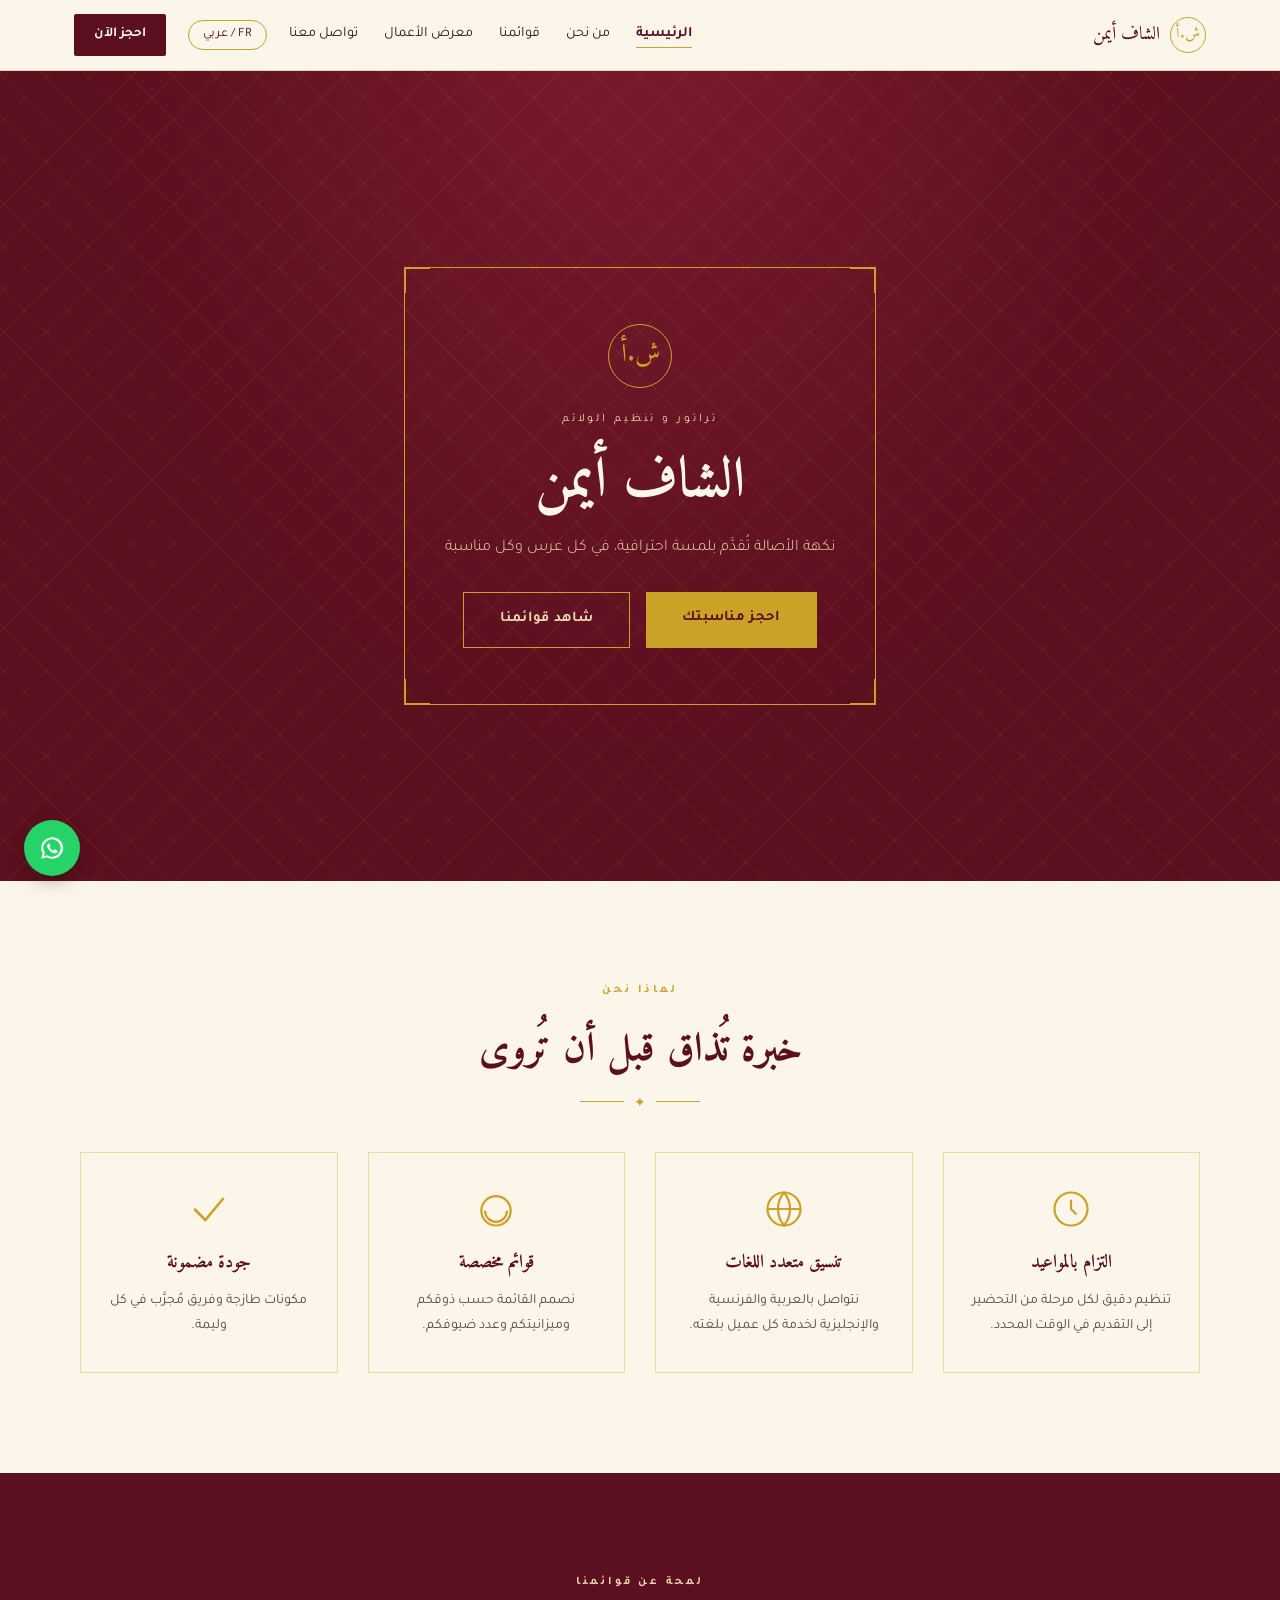
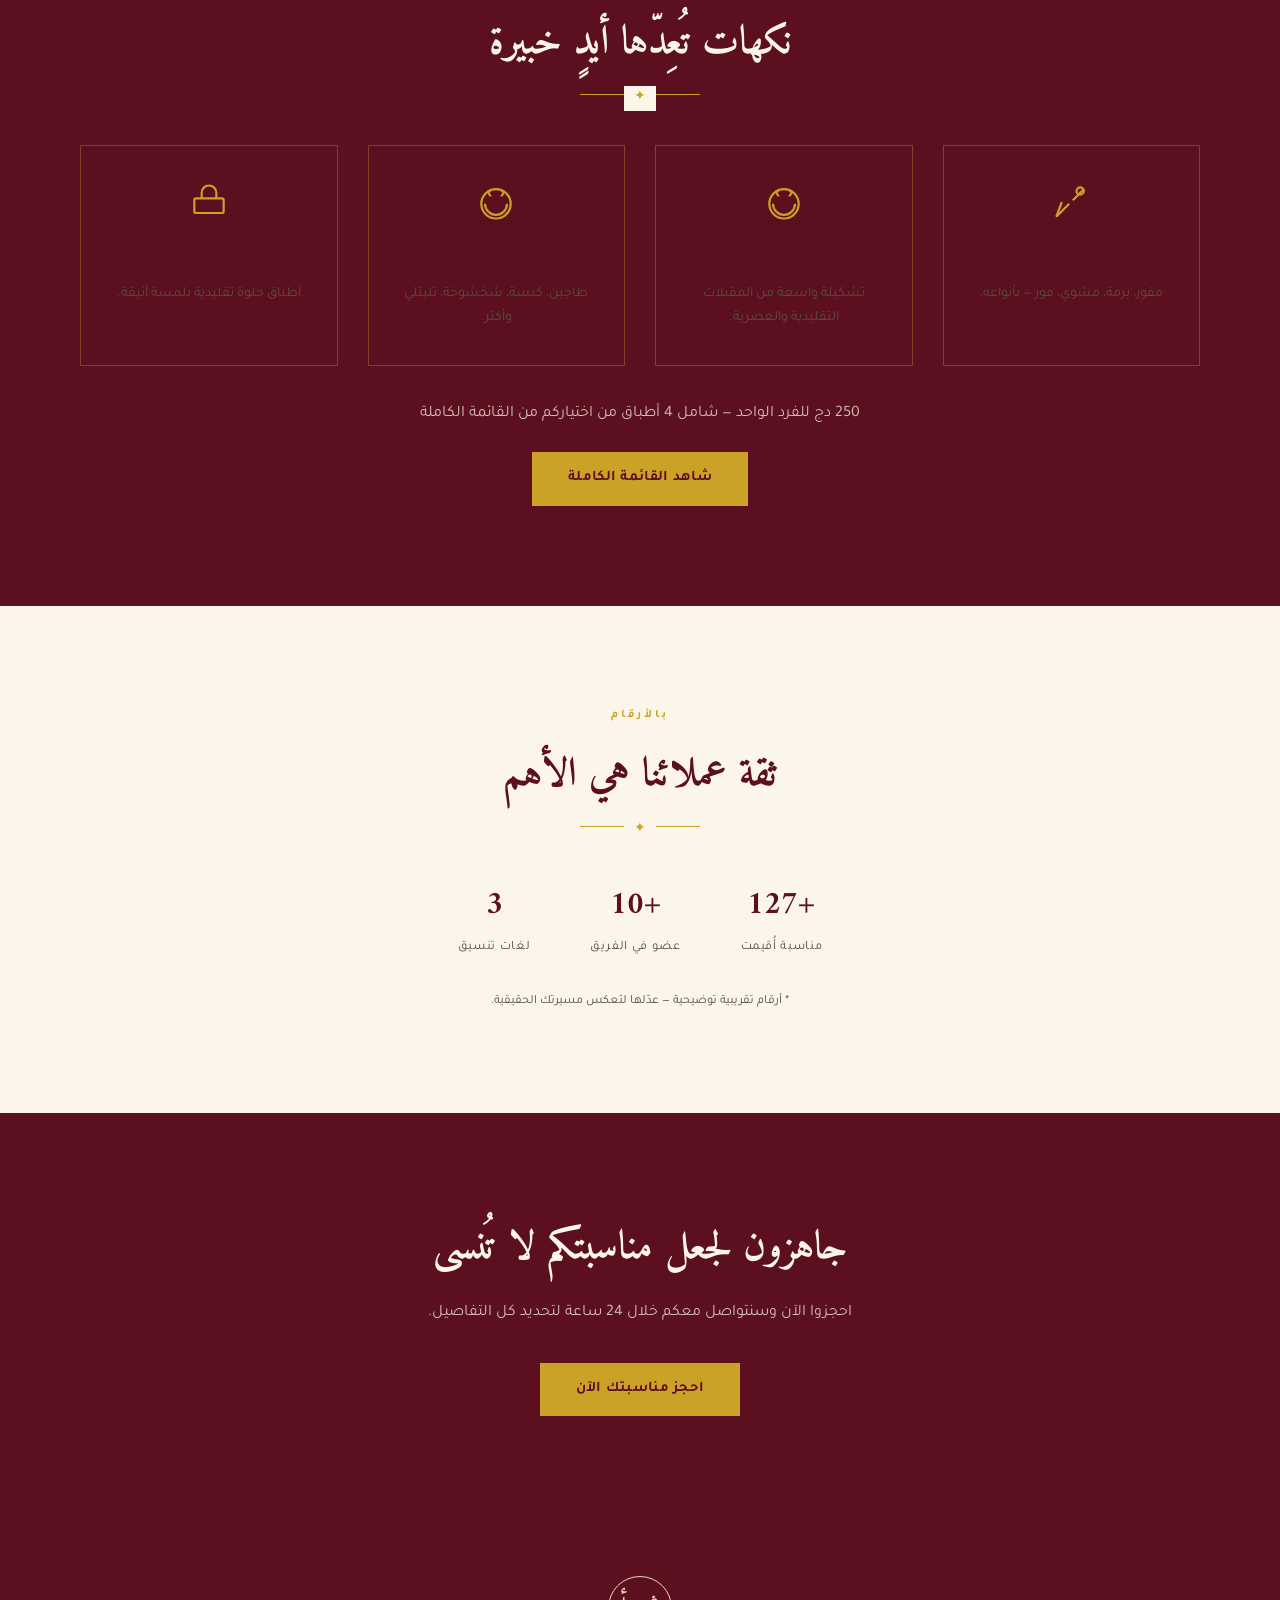
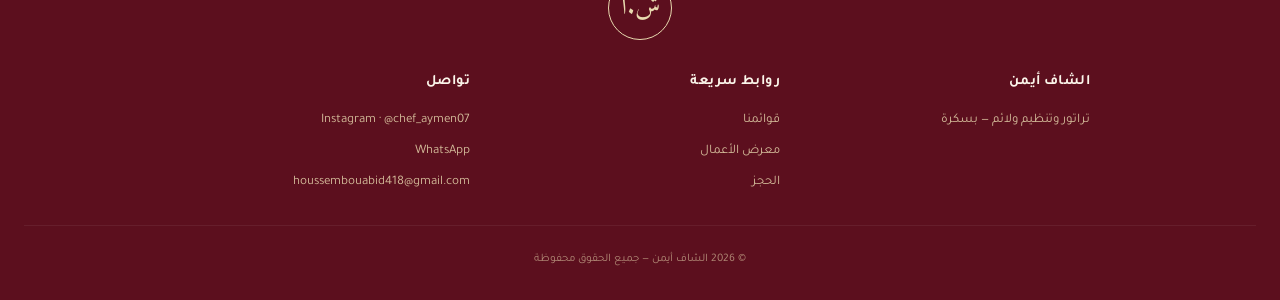
==== index.html @ d8530f5c "Add files via upload" ====
<!DOCTYPE html>
<html lang="ar" dir="rtl">
<head>
<meta charset="UTF-8">
<meta name="viewport" content="width=device-width, initial-scale=1.0">
<title>الشاف أيمن | Chef Aymen — تراتور وتنظيم الولائم في بسكرة</title>
<meta name="description" content="خدمات تراتور وتنظيم ولائم وأعراس احترافية في بسكرة، بقوائم طعام أصيلة وتنسيق متعدد اللغات.">
<link rel="canonical" href="https://your-domain-here.com/index.html">
<meta property="og:type" content="website">
<meta property="og:title" content="الشاف أيمن | Chef Aymen — تراتور وتنظيم الولائم في بسكرة">
<meta property="og:description" content="خدمات تراتور وتنظيم ولائم وأعراس احترافية في بسكرة، بقوائم طعام أصيلة وتنسيق متعدد اللغات.">
<meta property="og:url" content="https://your-domain-here.com/index.html">
<meta property="og:locale" content="ar_DZ">
<meta property="og:locale:alternate" content="fr_FR">
<meta name="twitter:card" content="summary">
<meta name="robots" content="index, follow">
<link rel="icon" href="favicon.svg" type="image/svg+xml">
<link rel="preconnect" href="https://fonts.googleapis.com">
<link href="https://fonts.googleapis.com/css2?family=Amiri:wght@400;700&family=Cormorant+Garamond:ital,wght@0,400;0,600;1,500&family=Tajawal:wght@300;400;500;700;900&display=swap" rel="stylesheet">
<link rel="stylesheet" href="style.css">
<script type="application/ld+json">
{
  "@context": "https://schema.org",
  "@type": "FoodEstablishment",
  "name": "الشاف أيمن - Chef Aymen",
  "image": "https://your-domain-here.com/og-image.jpg",
  "url": "https://your-domain-here.com",
  "telephone": "+213792289766",
  "servesCuisine": "الطبخ الجزائري التقليدي",
  "priceRange": "دج",
  "address": {
    "@type": "PostalAddress",
    "addressRegion": "بسكرة",
    "addressCountry": "DZ"
  },
  "sameAs": ["https://instagram.com/chef_aymen07"]
  
}
</script>
</head>
<body>

<header>
  <div class="nav-wrap">
    <a href="index.html" class="brand-mini">
      <span class="seal-mini">ش.أ</span>
      <span data-ar>الشاف أيمن</span>
      <span data-fr>Chef Aymen</span>
    </a>
    <div class="nav-cta">
      <nav class="main-nav">
        <ul>
        <li><a href="index.html" class="active"><span data-ar>الرئيسية</span><span data-fr>Accueil</span></a></li>
        <li><a href="about.html"><span data-ar>من نحن</span><span data-fr>À propos</span></a></li>
        <li><a href="menus.html"><span data-ar>قوائمنا</span><span data-fr>Nos Menus</span></a></li>
        <li><a href="gallery.html"><span data-ar>معرض الأعمال</span><span data-fr>Galerie</span></a></li>
        <li><a href="contact.html"><span data-ar>تواصل معنا</span><span data-fr>Contact</span></a></li>
        </ul>
      </nav>
      <button class="lang-toggle" id="langToggle">FR / عربي</button>
      <a href="booking.html" class="nav-book-btn">
        <span data-ar>احجز الآن</span><span data-fr>Réserver</span>
      </a>
      <button class="burger" id="burger" aria-label="Menu">
        <span></span><span></span><span></span>
      </button>
    </div>
  </div>
</header>

<div class="mobile-overlay" id="mobileOverlay"></div>
<div class="mobile-menu" id="mobileMenu">
  <button class="mobile-close" id="mobileClose">✕</button>
  <ul>
    <li><a href="index.html" class="active"><span data-ar>الرئيسية</span><span data-fr>Accueil</span></a></li>
        <li><a href="about.html"><span data-ar>من نحن</span><span data-fr>À propos</span></a></li>
        <li><a href="menus.html"><span data-ar>قوائمنا</span><span data-fr>Nos Menus</span></a></li>
        <li><a href="gallery.html"><span data-ar>معرض الأعمال</span><span data-fr>Galerie</span></a></li>
        <li><a href="contact.html"><span data-ar>تواصل معنا</span><span data-fr>Contact</span></a></li>
    <li><a href="booking.html" class="nav-book-btn" style="display:inline-block; margin-top:10px;"><span data-ar>احجز الآن</span><span data-fr>Réserver</span></a></li>
  </ul>
</div>


<section class="hero">
  <div class="hero-frame">
    <span class="corner tl"></span><span class="corner tr"></span>
    <span class="corner bl"></span><span class="corner br"></span>
    <div class="seal">ش.أ</div>
    <div class="eyebrow"><span data-ar>تراتور و تنظيم الولائم</span><span data-fr>Traiteur & Organisation d'Événements</span></div>
    <h1><span data-ar>الشاف أيمن</span><span data-fr>Chef Aymen</span></h1>
    <p class="tagline"><span data-ar>نكهة الأصالة تُقدَّم بلمسة احترافية، في كل عرس وكل مناسبة</span><span data-fr>Le goût de l'authenticité, servi avec une touche professionnelle</span></p>
    <div class="hero-ctas">
      <a href="booking.html" class="btn"><span data-ar>احجز مناسبتك</span><span data-fr>Réserver votre événement</span></a>
      <a href="menus.html" class="btn btn-outline"><span data-ar>شاهد قوائمنا</span><span data-fr>Voir nos menus</span></a>
    </div>
  </div>
</section>

<section>
  <div class="wrap">
    <div class="kicker"><span data-ar>لماذا نحن</span><span data-fr>Pourquoi nous</span></div>
    <h2 class="section-title reveal"><span data-ar>خبرة تُذاق قبل أن تُروى</span><span data-fr>Une expérience qui se goûte avant de se raconter</span></h2>
    <div class="divider"></div>
    <div class="feature-grid">
      <div class="feature-card reveal">
      <div class="feature-icon"><svg viewBox="0 0 24 24" fill="none" stroke="currentColor" stroke-width="1.2"><circle cx="12" cy="12" r="9"/><path d="M12 7v5l3 3"/></svg></div>
      <h3><span data-ar>التزام بالمواعيد</span><span data-fr>Ponctualité</span></h3>
      <p><span data-ar>تنظيم دقيق لكل مرحلة من التحضير إلى التقديم في الوقت المحدد.</span><span data-fr>Une organisation précise, de la préparation au service, à l'heure exacte.</span></p>
    </div>
      <div class="feature-card reveal">
      <div class="feature-icon"><svg viewBox="0 0 24 24" fill="none" stroke="currentColor" stroke-width="1.2"><circle cx="12" cy="12" r="9"/><path d="M3 12h18M12 3a14 14 0 0 1 0 18 14 14 0 0 1 0-18z"/></svg></div>
      <h3><span data-ar>تنسيق متعدد اللغات</span><span data-fr>Coordination multilingue</span></h3>
      <p><span data-ar>نتواصل بالعربية والفرنسية والإنجليزية لخدمة كل عميل بلغته.</span><span data-fr>Nous communiquons en arabe, français et anglais pour chaque client.</span></p>
    </div>
      <div class="feature-card reveal">
      <div class="feature-icon"><svg viewBox="0 0 24 24" fill="none" stroke="currentColor" stroke-width="1.2"><circle cx="12" cy="13" r="8"/><path d="M6 13a6 6 0 0 0 12 0"/></svg></div>
      <h3><span data-ar>قوائم مخصصة</span><span data-fr>Menus personnalisés</span></h3>
      <p><span data-ar>نصمم القائمة حسب ذوقكم وميزانيتكم وعدد ضيوفكم.</span><span data-fr>Nous adaptons le menu à votre goût, budget et nombre d'invités.</span></p>
    </div>
      <div class="feature-card reveal">
      <div class="feature-icon"><svg viewBox="0 0 24 24" fill="none" stroke="currentColor" stroke-width="1.4"><path d="M4 12l6 6L20 6"/></svg></div>
      <h3><span data-ar>جودة مضمونة</span><span data-fr>Qualité garantie</span></h3>
      <p><span data-ar>مكونات طازجة وفريق مُجرَّب في كل وليمة.</span><span data-fr>Ingrédients frais et équipe expérimentée à chaque événement.</span></p>
    </div>
    </div>
  </div>
</section>

<section class="section-alt">
  <div class="wrap">
    <div class="kicker"><span data-ar>لمحة عن قوائمنا</span><span data-fr>Aperçu de nos menus</span></div>
    <h2 class="section-title reveal"><span data-ar>نكهات تُعِدّها أيدٍ خبيرة</span><span data-fr>Des saveurs préparées par des mains expertes</span></h2>
    <div class="divider"></div>
    <div class="feature-grid">
      <div class="feature-card reveal">
      <div class="feature-icon"><svg viewBox="0 0 24 24" fill="none" stroke="currentColor" stroke-width="1.2"><path d="M4 20l7-7"/><path d="M13 11l6-6"/><circle cx="17" cy="6" r="2"/><path d="M4 20l3-8"/></svg></div>
      <h3><span data-ar>اللحم والدجاج</span><span data-fr>Viande & Poulet</span></h3>
      <p><span data-ar>مفور، برمة، مشوي، فور — بأنواعه.</span><span data-fr>Grillé, mijoté, rôti — dans plusieurs styles.</span></p>
    </div>
      <div class="feature-card reveal">
      <div class="feature-icon"><svg viewBox="0 0 24 24" fill="none" stroke="currentColor" stroke-width="1.2"><circle cx="12" cy="13" r="8"/><path d="M6 13a6 6 0 0 0 12 0"/><path d="M9 5c0 1-1 1-1 2s1 1 1 2M15 5c0 1 1 1 1 2s-1 1-1 2"/></svg></div>
      <h3><span data-ar>المقبلات والسلطات والحساء</span><span data-fr>Entrées, salades & soupes</span></h3>
      <p><span data-ar>تشكيلة واسعة من المقبلات التقليدية والعصرية.</span><span data-fr>Un large choix d'entrées traditionnelles et modernes.</span></p>
    </div>
      <div class="feature-card reveal">
      <div class="feature-icon"><svg viewBox="0 0 24 24" fill="none" stroke="currentColor" stroke-width="1.2"><circle cx="12" cy="13" r="8"/><path d="M6 13a6 6 0 0 0 12 0"/><path d="M9 5c0 1-1 1-1 2s1 1 1 2M15 5c0 1 1 1 1 2s-1 1-1 2"/></svg></div>
      <h3><span data-ar>الطبق الرئيسي</span><span data-fr>Plat Principal</span></h3>
      <p><span data-ar>طاجين، كبسة، شخشوخة، تليتلي وأكثر.</span><span data-fr>Tajine, kabsa, chakhchoukha, tliteli et plus.</span></p>
    </div>
      <div class="feature-card reveal">
      <div class="feature-icon"><svg viewBox="0 0 24 24" fill="none" stroke="currentColor" stroke-width="1.2"><rect x="4" y="10" width="16" height="8" rx="1"/><path d="M8 10V7a4 4 0 0 1 8 0v3"/></svg></div>
      <h3><span data-ar>التحلية</span><span data-fr>Dessert</span></h3>
      <p><span data-ar>أطباق حلوة تقليدية بلمسة أنيقة.</span><span data-fr>Desserts traditionnels présentés avec élégance.</span></p>
    </div>
    </div>
    <p class="section-sub reveal" style="margin-top:34px;">
      <span data-ar>250 دج للفرد الواحد — شامل 4 أطباق من اختياركم من القائمة الكاملة</span>
      <span data-fr>250 DA par personne — 4 plats au choix parmi le menu complet</span>
    </p>
    <div style="text-align:center; margin-top:24px;">
      <a href="menus.html" class="btn"><span data-ar>شاهد القائمة الكاملة</span><span data-fr>Voir le menu complet</span></a>
    </div>
  </div>
</section>

<section>
  <div class="wrap">
    <div class="kicker"><span data-ar>بالأرقام</span><span data-fr>En chiffres</span></div>
    <h2 class="section-title reveal"><span data-ar>ثقة عملائنا هي الأهم</span><span data-fr>La confiance de nos clients avant tout</span></h2>
    <div class="divider"></div>
    <div class="stats">
      <div class="stat reveal"><b>+150</b><span data-ar>مناسبة أُقيمت</span><span data-fr>Événements réalisés</span></div>
      <div class="stat reveal"><b>+12</b><span data-ar>عضو في الفريق</span><span data-fr>Membres d'équipe</span></div>
      <div class="stat reveal"><b>3</b><span data-ar>لغات تنسيق</span><span data-fr>Langues de coordination</span></div>
    </div>
    <p class="form-note" style="margin-top:30px;"><span data-ar>* أرقام تقريبية توضيحية — عدّلها لتعكس مسيرتك الحقيقية.</span><span data-fr>* Chiffres indicatifs — à ajuster selon votre parcours réel.</span></p>
  </div>
</section>

<section class="section-alt" style="text-align:center;">
  <div class="wrap-narrow">
    <h2 class="section-title reveal"><span data-ar>جاهزون لجعل مناسبتكم لا تُنسى</span><span data-fr>Prêts à rendre votre événement inoubliable</span></h2>
    <p class="section-sub"><span data-ar>احجزوا الآن وسنتواصل معكم خلال 24 ساعة لتحديد كل التفاصيل.</span><span data-fr>Réservez maintenant, nous vous contactons sous 24h pour finaliser les détails.</span></p>
    <a href="booking.html" class="btn" style="margin-top:26px;"><span data-ar>احجز مناسبتك الآن</span><span data-fr>Réservez maintenant</span></a>
  </div>
</section>


<footer>
  <div class="seal" style="border-color:var(--gold-soft); color:var(--gold-soft);">ش.أ</div>
  <div class="footer-grid">
    <div>
      <h4><span data-ar>الشاف أيمن</span><span data-fr>Chef Aymen</span></h4>
      <ul>
        <li><span data-ar>تراتور وتنظيم ولائم — بسكرة</span><span data-fr>Traiteur & organisation d'événements — Biskra</span></li>
      </ul>
    </div>
    <div>
      <h4><span data-ar>روابط سريعة</span><span data-fr>Liens rapides</span></h4>
      <ul>
        <li><a href="menus.html"><span data-ar>قوائمنا</span><span data-fr>Nos menus</span></a></li>
        <li><a href="gallery.html"><span data-ar>معرض الأعمال</span><span data-fr>Galerie</span></a></li>
        <li><a href="booking.html"><span data-ar>الحجز</span><span data-fr>Réservation</span></a></li>
      </ul>
    </div>
    <div>
      <h4><span data-ar>تواصل</span><span data-fr>Contact</span></h4>
      <ul>
        <li><a href="https://instagram.com/chef_aymen07" target="_blank">Instagram · @chef_aymen07</a></li>
        <li><a href="https://wa.me/213792289766" target="_blank">WhatsApp</a></li>
        <li><a href="mailto:houssembouabid418@gmail.com">houssembouabid418@gmail.com</a></li>
      </ul>
    </div>
  </div>
  <div class="footer-fine">
    <span data-ar>© 2026 الشاف أيمن — جميع الحقوق محفوظة</span>
    <span data-fr>© 2026 Chef Aymen — Tous droits réservés</span>
  </div>
</footer>

<a class="float-wa" href="https://wa.me/213792289766" target="_blank" aria-label="WhatsApp">
  <svg width="26" height="26" viewBox="0 0 24 24" fill="#fff"><path d="M12 2a10 10 0 0 0-8.6 15L2 22l5.2-1.4A10 10 0 1 0 12 2zm0 18a8 8 0 0 1-4.1-1.1l-.3-.2-3 .8.8-2.9-.2-.3A8 8 0 1 1 12 20zm4.4-5.9c-.2-.1-1.4-.7-1.6-.8s-.4-.1-.5.1-.6.8-.7.9-.3.2-.5.1a6.6 6.6 0 0 1-1.9-1.2 7 7 0 0 1-1.3-1.6c-.1-.2 0-.4.1-.5l.4-.4.2-.4c0-.1 0-.3 0-.4s-.5-1.2-.7-1.6-.4-.4-.5-.4h-.5a.9.9 0 0 0-.6.3 2.7 2.7 0 0 0-.9 2 4.7 4.7 0 0 0 1 2.5 10.7 10.7 0 0 0 4.1 3.6c.6.2 1 .4 1.4.5a3.3 3.3 0 0 0 1.5.1 2.5 2.5 0 0 0 1.6-1.1 1.9 1.9 0 0 0 .1-1.1c-.1-.1-.2-.2-.4-.3z"/></svg>
</a>

<script src="script.js"></script>
</body>
</html>
---- style.css ----
/* =========================================================
   Chef Aymen — Design System
   ========================================================= */
:root{
  --maroon-deep:#5C0F1E;
  --maroon-mid:#7A1B2E;
  --maroon-light:#9C2B42;
  --gold:#C9A227;
  --gold-soft:#E8D9AF;
  --gold-pale:#F4EBD3;
  --ivory:#FBF5EA;
  --ink:#2B2118;
  --ink-soft:#5a4d40;
  --line: rgba(201,162,39,0.35);
  --success:#2E7D4F;
}
*{box-sizing:border-box; margin:0; padding:0;}
html{scroll-behavior:smooth;}
body{
  background:var(--ivory);
  color:var(--ink);
  font-family:'Tajawal', sans-serif;
  line-height:1.75;
  overflow-x:hidden;
}
[data-fr]{display:none;}
html.lang-fr [data-ar]{display:none;}
html.lang-fr [data-fr]{display:inline;}
html.lang-fr [data-fr].block{display:block;}
h1,h2,h3,.display{ font-family:'Amiri', serif; font-weight:700; }
html.lang-fr h1, html.lang-fr h2, html.lang-fr h3, html.lang-fr .display{
  font-family:'Cormorant Garamond', serif; font-style:italic; font-weight:600;
}
a{color:inherit; text-decoration:none;}
ul{list-style:none;}
img{max-width:100%; display:block;}
button{font-family:inherit;}

/* ---------- Reveal animation ---------- */
.reveal{opacity:0; transform:translateY(24px); transition:opacity .7s cubic-bezier(.16,.8,.3,1), transform .7s cubic-bezier(.16,.8,.3,1);}
.reveal.active{opacity:1; transform:translateY(0);}
.feature-grid .feature-card:nth-child(1){transition-delay:.05s;}
.feature-grid .feature-card:nth-child(2){transition-delay:.15s;}
.feature-grid .feature-card:nth-child(3){transition-delay:.25s;}
.feature-grid .feature-card:nth-child(4){transition-delay:.35s;}
.menu-grid .menu-card:nth-child(1){transition-delay:.05s;}
.menu-grid .menu-card:nth-child(2){transition-delay:.15s;}
.menu-grid .menu-card:nth-child(3){transition-delay:.25s;}
.menu-grid .menu-card:nth-child(4){transition-delay:.35s;}
.stats .stat:nth-child(1){transition-delay:.05s;}
.stats .stat:nth-child(2){transition-delay:.15s;}
.stats .stat:nth-child(3){transition-delay:.25s;}
.contact-grid .contact-card:nth-child(1){transition-delay:.05s;}
.contact-grid .contact-card:nth-child(2){transition-delay:.12s;}
.contact-grid .contact-card:nth-child(3){transition-delay:.19s;}
.contact-grid .contact-card:nth-child(4){transition-delay:.26s;}

/* ---------- Hero entrance (plays on load, not scroll) ---------- */
@keyframes heroIn{
  from{opacity:0; transform:translateY(18px);}
  to{opacity:1; transform:translateY(0);}
}
.hero-frame > *{opacity:0; animation:heroIn .8s cubic-bezier(.16,.8,.3,1) forwards;}
.hero-frame .seal{animation-delay:.05s;}
.hero-frame .eyebrow{animation-delay:.15s;}
.hero-frame h1{animation-delay:.25s;}
.hero-frame p.tagline{animation-delay:.38s;}
.hero-frame .hero-ctas{animation-delay:.5s;}
.hero-frame .corner{opacity:0; animation:heroIn .8s ease forwards; animation-delay:.6s;}

/* ---------- Demo banner ---------- */
.demo-banner{
  background:var(--maroon-deep); color:var(--gold-soft);
  text-align:center; font-size:.76rem; padding:8px 14px; letter-spacing:.02em;
}

/* ---------- Header / Nav ---------- */
header{
  position:sticky; top:0; z-index:100;
  background:rgba(251,245,234,0.94);
  backdrop-filter:blur(6px);
  border-bottom:1px solid var(--line);
  transition:box-shadow .3s ease, padding .3s ease;
}
header.scrolled{ box-shadow:0 6px 24px rgba(43,33,24,.08); }
.nav-wrap{
  max-width:1180px; margin:0 auto;
  display:flex; align-items:center; justify-content:space-between;
  padding:14px 24px;
}
.brand-mini{ display:flex; align-items:center; gap:10px; font-family:'Amiri', serif; font-size:1.15rem; color:var(--maroon-deep); }
html.lang-fr .brand-mini{font-family:'Cormorant Garamond', serif; font-style:italic;}
.seal-mini{
  width:36px; height:36px; border-radius:50%; border:1.5px solid var(--gold);
  display:flex; align-items:center; justify-content:center; font-family:'Amiri', serif; color:var(--gold); font-size:.95rem; flex-shrink:0;
}
.nav-cta{display:flex; align-items:center; gap:22px;}
nav.main-nav ul{display:flex; gap:26px; font-size:.9rem;}
nav.main-nav a{position:relative; padding:4px 0;}
nav.main-nav a::after{
  content:""; position:absolute; bottom:-3px; right:0; width:0; height:1.5px; background:var(--gold);
  transition:width .25s;
}
nav.main-nav a:hover::after, nav.main-nav a.active::after{width:100%;}
nav.main-nav a.active{color:var(--maroon-deep); font-weight:700;}
.lang-toggle{
  border:1px solid var(--gold); color:var(--maroon-deep); background:transparent;
  padding:6px 14px; font-size:.8rem; border-radius:20px; cursor:pointer; transition:.2s;
}
.lang-toggle:hover{background:var(--gold); color:#fff;}
.nav-book-btn{
  background:var(--maroon-deep); color:var(--ivory); padding:9px 20px;
  border-radius:2px; font-size:.85rem; font-weight:700; transition:.2s;
}
.nav-book-btn:hover{background:var(--gold); color:var(--maroon-deep);}
.burger{display:none; flex-direction:column; gap:5px; background:none; border:none; cursor:pointer; padding:6px;}
.burger span{width:24px; height:2px; background:var(--maroon-deep);}
.mobile-menu{
  display:none; position:fixed; inset:0 0 0 auto; width:78%; max-width:320px;
  background:var(--ivory); z-index:200; padding:30px 26px; box-shadow:-8px 0 30px rgba(0,0,0,.15);
  transform:translateX(100%); transition:transform .3s ease;
}
[dir="ltr"] .mobile-menu{ inset:0 auto 0 0; transform:translateX(-100%); box-shadow:8px 0 30px rgba(0,0,0,.15); }
.mobile-menu.open{transform:translateX(0);}
.mobile-menu ul{display:flex; flex-direction:column; gap:22px; margin-top:40px; font-size:1.05rem;}
.mobile-overlay{display:none; position:fixed; inset:0; background:rgba(43,33,24,.4); z-index:150;}
.mobile-overlay.open{display:block;}
.mobile-close{position:absolute; top:20px; left:20px; background:none; border:none; font-size:1.6rem; color:var(--maroon-deep); cursor:pointer;}
[dir="ltr"] .mobile-close{left:auto; right:20px;}
@media(max-width:860px){
  nav.main-nav{display:none;}
  .burger{display:flex;}
}

/* ---------- Page hero (inner pages) ---------- */
.page-hero{
  background:radial-gradient(ellipse at 50% -10%, var(--maroon-mid), var(--maroon-deep) 65%);
  color:var(--ivory); text-align:center; padding:90px 24px 70px; position:relative; overflow:hidden;
}
.page-hero::before{
  content:""; position:absolute; inset:0;
  background-image:
    repeating-linear-gradient(45deg, rgba(201,162,39,0.05) 0 2px, transparent 2px 30px),
    repeating-linear-gradient(-45deg, rgba(201,162,39,0.05) 0 2px, transparent 2px 30px);
}
.page-hero .kicker{position:relative; letter-spacing:.25em; font-size:.72rem; color:var(--gold-soft); text-transform:uppercase; margin-bottom:16px;}
.page-hero h1{position:relative; font-size:clamp(2.1rem,5vw,3rem); margin-bottom:14px;}
.page-hero p{position:relative; color:var(--gold-soft); font-family:'Tajawal'; font-weight:300; max-width:560px; margin:0 auto;}
.breadcrumb{position:relative; margin-top:22px; font-size:.8rem; color:rgba(251,245,234,.65);}
.breadcrumb a:hover{color:var(--gold);}

/* ---------- Full hero (home) ---------- */
.hero{
  position:relative; min-height:90vh; display:flex; align-items:center; justify-content:center;
  text-align:center; background:radial-gradient(ellipse at 50% -10%, var(--maroon-mid), var(--maroon-deep) 60%);
  color:var(--ivory); padding:80px 24px 60px; overflow:hidden;
}
.hero::before{
  content:""; position:absolute; inset:0;
  background-image:
    repeating-linear-gradient(45deg, rgba(201,162,39,0.05) 0 2px, transparent 2px 30px),
    repeating-linear-gradient(-45deg, rgba(201,162,39,0.05) 0 2px, transparent 2px 30px);
}
.hero-frame{position:relative; max-width:660px; padding:56px 40px; border:1px solid var(--gold);}
.corner{position:absolute; width:26px; height:26px; border-color:var(--gold); border-style:solid;}
.corner.tl{top:-1px; right:-1px; border-width:2px 2px 0 0;}
.corner.tr{top:-1px; left:-1px; border-width:2px 0 0 2px;}
.corner.bl{bottom:-1px; right:-1px; border-width:0 2px 2px 0;}
.corner.br{bottom:-1px; left:-1px; border-width:0 0 2px 2px;}
.seal{width:64px; height:64px; margin:0 auto 22px; border-radius:50%; border:1.5px solid var(--gold);
  display:flex; align-items:center; justify-content:center; font-family:'Amiri', serif; font-size:1.6rem; color:var(--gold);}
.hero .eyebrow{letter-spacing:.25em; font-size:.72rem; color:var(--gold-soft); text-transform:uppercase; margin-bottom:18px;}
.hero h1{font-size:clamp(2.3rem,6vw,3.5rem); line-height:1.25; margin-bottom:16px;}
.hero p.tagline{font-size:1.02rem; color:var(--gold-soft); margin-bottom:30px; font-family:'Tajawal'; font-weight:300;}
.hero-ctas{display:flex; gap:16px; justify-content:center; flex-wrap:wrap;}

/* ---------- Buttons ---------- */
.btn{display:inline-block; padding:14px 36px; background:var(--gold); color:var(--maroon-deep);
  font-weight:700; font-size:.92rem; border:none; cursor:pointer; letter-spacing:.02em; transition:.25s;}
.btn:hover{background:var(--ivory); transform:translateY(-2px);}
.btn-outline{background:transparent; border:1.5px solid var(--gold); color:var(--gold-soft);}
.btn-outline:hover{background:var(--gold); color:var(--maroon-deep);}
.btn-dark{background:var(--maroon-deep); color:var(--ivory);}
.btn-dark:hover{background:var(--gold); color:var(--maroon-deep);}

/* ---------- Shared section chrome ---------- */
section{padding:100px 24px;}
.wrap{max-width:1120px; margin:0 auto;}
.wrap-narrow{max-width:820px; margin:0 auto;}
.kicker{text-align:center; letter-spacing:.25em; font-size:.72rem; color:var(--gold); text-transform:uppercase; margin-bottom:14px; font-weight:700;}
.section-title{text-align:center; font-size:clamp(1.8rem,4vw,2.5rem); color:var(--maroon-deep); margin-bottom:16px;}
.section-sub{text-align:center; color:var(--ink-soft); max-width:560px; margin:0 auto 10px;}
.divider{width:120px; height:1px; background:var(--gold); margin:0 auto 50px; position:relative;}
.divider::before{content:"✦"; position:absolute; top:-8px; left:50%; transform:translateX(-50%); color:var(--gold); background:var(--ivory); padding:0 10px; font-size:.9rem;}
.section-alt{background:var(--maroon-deep); color:var(--ivory);}
.section-alt .section-title, .section-alt .kicker{color:var(--ivory);}
.section-alt .kicker{color:var(--gold-soft);}
.section-alt .section-sub{color:rgba(251,245,234,.75);}
.section-alt .divider{background:var(--gold);}

/* ---------- Highlight / feature cards ---------- */
.feature-grid{display:grid; grid-template-columns:repeat(auto-fit, minmax(220px,1fr)); gap:30px; margin-top:20px;}
.feature-card{text-align:center; padding:34px 22px; border:1px solid var(--line); transition:.3s;}
.feature-card:hover{border-color:var(--gold); transform:translateY(-4px);}
.feature-icon{width:44px; height:44px; margin:0 auto 16px; color:var(--gold);}
.feature-card h3{font-size:1.15rem; margin-bottom:10px; color:var(--maroon-deep);}
.feature-card p{font-size:.88rem; color:var(--ink-soft);}

/* ---------- Stats ---------- */
.stats{display:flex; justify-content:center; gap:60px; margin-top:50px; flex-wrap:wrap;}
.stat{text-align:center;}
.stat b{display:block; font-family:'Amiri',serif; font-size:2rem; color:var(--maroon-deep);}
html.lang-fr .stat b{font-family:'Cormorant Garamond',serif;}
.stat span{font-size:.8rem; color:var(--ink-soft); letter-spacing:.05em;}

/* ---------- Timeline (about page) ---------- */
.timeline{max-width:720px; margin:0 auto; position:relative; padding-right:30px;}
[dir="ltr"] .timeline{padding-right:0; padding-left:30px;}
.timeline::before{content:""; position:absolute; top:6px; bottom:6px; right:6px; width:1px; background:var(--line);}
[dir="ltr"] .timeline::before{right:auto; left:6px;}
.tl-item{position:relative; padding-bottom:40px;}
.tl-item::before{content:""; position:absolute; top:4px; right:0; width:13px; height:13px; border-radius:50%; background:var(--gold); border:2px solid var(--ivory); box-shadow:0 0 0 1px var(--gold);}
[dir="ltr"] .tl-item::before{right:auto; left:0;}
.tl-item h3{font-size:1.1rem; color:var(--maroon-deep); margin-bottom:6px;}
.tl-item p{font-size:.9rem; color:var(--ink-soft);}

/* ---------- Menu cards ---------- */
.menu-grid{display:grid; grid-template-columns:repeat(auto-fit, minmax(280px,1fr)); gap:30px; margin-top:20px;}
.menu-card{border:1px solid var(--line); padding:36px 28px; text-align:center; position:relative; background:rgba(255,255,255,0.02); transition:.3s;}
.section-alt .menu-card:hover{border-color:var(--gold); transform:translateY(-4px);}
.menu-card h3{font-size:1.3rem; margin-bottom:8px;}
.menu-icon{width:44px; height:44px; margin:0 auto 16px; color:var(--gold);}
.menu-list{text-align:right; font-size:.85rem; margin:16px 0; opacity:.85;}
[dir="ltr"] .menu-list{text-align:left;}
.menu-list li{padding:4px 0; border-bottom:1px dashed rgba(255,255,255,.12);}
.menu-price{font-family:'Amiri',serif; font-size:1.5rem; color:var(--gold); border-top:1px solid var(--line); padding-top:14px; margin-top:10px;}
html.lang-fr .menu-price{font-family:'Cormorant Garamond',serif;}
.menu-price small{display:block; font-family:'Tajawal'; font-size:.65rem; color:rgba(251,245,234,0.55); margin-top:4px;}

/* ---------- Package comparison table ---------- */
.pkg-grid{display:grid; grid-template-columns:repeat(auto-fit, minmax(260px,1fr)); gap:26px; margin-top:20px; align-items:stretch;}
.pkg-card{border:1px solid var(--line); padding:36px 26px; position:relative; display:flex; flex-direction:column;}
.pkg-card.featured{border:2px solid var(--gold); transform:scale(1.03); box-shadow:0 10px 30px rgba(92,15,30,.08);}
.pkg-badge{position:absolute; top:-13px; left:50%; transform:translateX(-50%); background:var(--gold); color:var(--maroon-deep); font-size:.7rem; font-weight:700; padding:5px 16px; letter-spacing:.03em;}
.pkg-card h3{color:var(--maroon-deep); font-size:1.25rem; text-align:center; margin-bottom:8px;}
.pkg-price{text-align:center; font-family:'Amiri',serif; font-size:1.8rem; color:var(--gold); margin-bottom:4px;}
html.lang-fr .pkg-price{font-family:'Cormorant Garamond',serif;}
.pkg-price small{display:block; font-family:'Tajawal'; font-size:.68rem; color:var(--ink-soft);}
.pkg-features{margin:22px 0; flex-grow:1;}
.pkg-features li{padding:8px 0; font-size:.87rem; color:var(--ink-soft); display:flex; gap:8px; align-items:flex-start;}
.pkg-features li svg{width:16px; height:16px; flex-shrink:0; color:var(--success); margin-top:3px;}

/* ---------- Gallery ---------- */
.gallery-tabs{display:flex; justify-content:center; gap:10px; flex-wrap:wrap; margin-bottom:40px;}
.gtab{padding:9px 20px; border:1px solid var(--line); font-size:.85rem; cursor:pointer; background:transparent; transition:.2s; border-radius:20px;}
.gtab.active, .gtab:hover{background:var(--maroon-deep); color:var(--ivory); border-color:var(--maroon-deep);}
.gallery-grid{display:grid; grid-template-columns:repeat(auto-fill, minmax(250px,1fr)); gap:20px;}
.gframe{
  aspect-ratio:4/5; border:1px solid var(--line); overflow:hidden; cursor:pointer;
  position:relative; background:var(--gold-pale); box-shadow:0 4px 14px rgba(43,33,24,.06);
  transition:box-shadow .35s ease, transform .35s ease;
}
.gframe:hover{box-shadow:0 14px 34px rgba(43,33,24,.18); transform:translateY(-4px);}
.gframe img{width:100%; height:100%; object-fit:cover; display:block; transition:transform .5s ease;}
.gframe:hover img{transform:scale(1.08);}
.gframe::after{
  content:"+"; position:absolute; inset:0; display:flex; align-items:center; justify-content:center;
  font-size:2rem; color:#fff; background:rgba(92,15,30,0); opacity:0; transition:.3s;
}
.gframe:hover::after{background:rgba(92,15,30,.25); opacity:1;}

/* ---------- Lightbox ---------- */
.lightbox{
  display:none; position:fixed; inset:0; z-index:300; background:rgba(20,12,8,.92);
  align-items:center; justify-content:center; padding:30px; cursor:zoom-out;
}
.lightbox.open{display:flex;}
.lightbox img{max-width:92vw; max-height:88vh; object-fit:contain; box-shadow:0 20px 60px rgba(0,0,0,.5); border:2px solid var(--gold);}
.lightbox-close{position:absolute; top:22px; left:30px; color:var(--gold-soft); font-size:2.2rem; cursor:pointer; line-height:1;}
[dir="ltr"] .lightbox-close{left:auto; right:30px;}

/* ---------- Forms ---------- */
.card-panel{max-width:820px; margin:0 auto; border:1px solid var(--line); padding:50px 40px; position:relative; background:#fff;}
.field-row{display:grid; grid-template-columns:1fr 1fr; gap:20px;}
@media(max-width:600px){.field-row{grid-template-columns:1fr;}}
.field{display:flex; flex-direction:column; gap:6px; margin-bottom:20px;}
.field label{font-size:.8rem; color:var(--maroon-deep); font-weight:700;}
.field input, .field select, .field textarea{
  border:none; border-bottom:1.5px solid var(--line); background:transparent; padding:10px 4px;
  font-family:'Tajawal'; font-size:.95rem; color:var(--ink); outline:none; transition:.2s;
}
.field input:focus, .field select:focus, .field textarea:focus{border-color:var(--gold);}
.form-actions{display:flex; gap:16px; flex-wrap:wrap; margin-top:26px; justify-content:center;}
.form-note{text-align:center; font-size:.78rem; color:var(--ink-soft); margin-top:18px;}
.required-note{font-size:.72rem; color:var(--ink-soft); text-align:center; margin-bottom:22px;}
.form-status{text-align:center; font-size:.9rem; margin-top:16px; padding:12px; display:none;}
.form-status.show{display:block;}
.form-status.ok{background:#eaf5ee; color:var(--success); border:1px solid #bfe3cb;}
.form-status.err{background:#fbe9e9; color:#a33; border:1px solid #f0c4c4;}

/* ---------- FAQ ---------- */
.faq{max-width:760px; margin:0 auto;}
.faq-item{border-bottom:1px solid var(--line);}
.faq-q{width:100%; text-align:right; background:none; border:none; padding:20px 0; font-size:1rem; font-weight:700; color:var(--maroon-deep); cursor:pointer; display:flex; justify-content:space-between; align-items:center; gap:14px;}
[dir="ltr"] .faq-q{text-align:left;}
.faq-q .plus{font-size:1.3rem; color:var(--gold); transition:.25s;}
.faq-item.open .plus{transform:rotate(45deg);}
.faq-a{max-height:0; overflow:hidden; transition:max-height .3s ease; font-size:.9rem; color:var(--ink-soft);}
.faq-a-inner{padding-bottom:20px;}
.faq-item.open .faq-a{max-height:240px;}

/* ---------- Contact info blocks ---------- */
.contact-grid{display:grid; grid-template-columns:repeat(auto-fit, minmax(220px,1fr)); gap:26px; margin-top:20px;}
.contact-card{text-align:center; padding:30px 20px; border:1px solid var(--line);}
.contact-card svg{width:34px; height:34px; color:var(--gold); margin:0 auto 14px;}
.contact-card h3{font-size:1.05rem; color:var(--maroon-deep); margin-bottom:8px;}
.contact-card p{font-size:.88rem; color:var(--ink-soft);}
.map-wrap{max-width:1000px; margin:50px auto 0; border:1px solid var(--line); overflow:hidden;}
.map-wrap iframe{width:100%; height:360px; border:0; display:block;}

/* ---------- Footer ---------- */
footer{background:var(--maroon-deep); color:var(--gold-soft); text-align:center; padding:60px 24px 30px;}
footer .seal{margin-bottom:20px;}
.footer-grid{display:grid; grid-template-columns:repeat(auto-fit,minmax(180px,1fr)); gap:30px; max-width:900px; margin:30px auto; text-align:right;}
[dir="ltr"] .footer-grid{text-align:left;}
.footer-grid h4{color:var(--ivory); font-size:.9rem; margin-bottom:14px; letter-spacing:.03em;}
.footer-grid ul{display:flex; flex-direction:column; gap:8px; font-size:.82rem; opacity:.85;}
.footer-grid ul a:hover{color:#fff;}
.footer-fine{font-size:.72rem; opacity:.6; margin-top:30px; border-top:1px solid rgba(255,255,255,.1); padding-top:24px;}

/* ---------- Floating WhatsApp ---------- */
.float-wa{
  position:fixed; bottom:24px; left:24px; z-index:60; width:56px; height:56px; border-radius:50%;
  background:#25D366; color:#fff; display:flex; align-items:center; justify-content:center;
  box-shadow:0 6px 18px rgba(0,0,0,0.25);
}
[dir="rtl"] .float-wa{left:24px; right:auto;}
[dir="ltr"] .float-wa{left:auto; right:24px;}

::selection{background:var(--gold); color:#fff;}
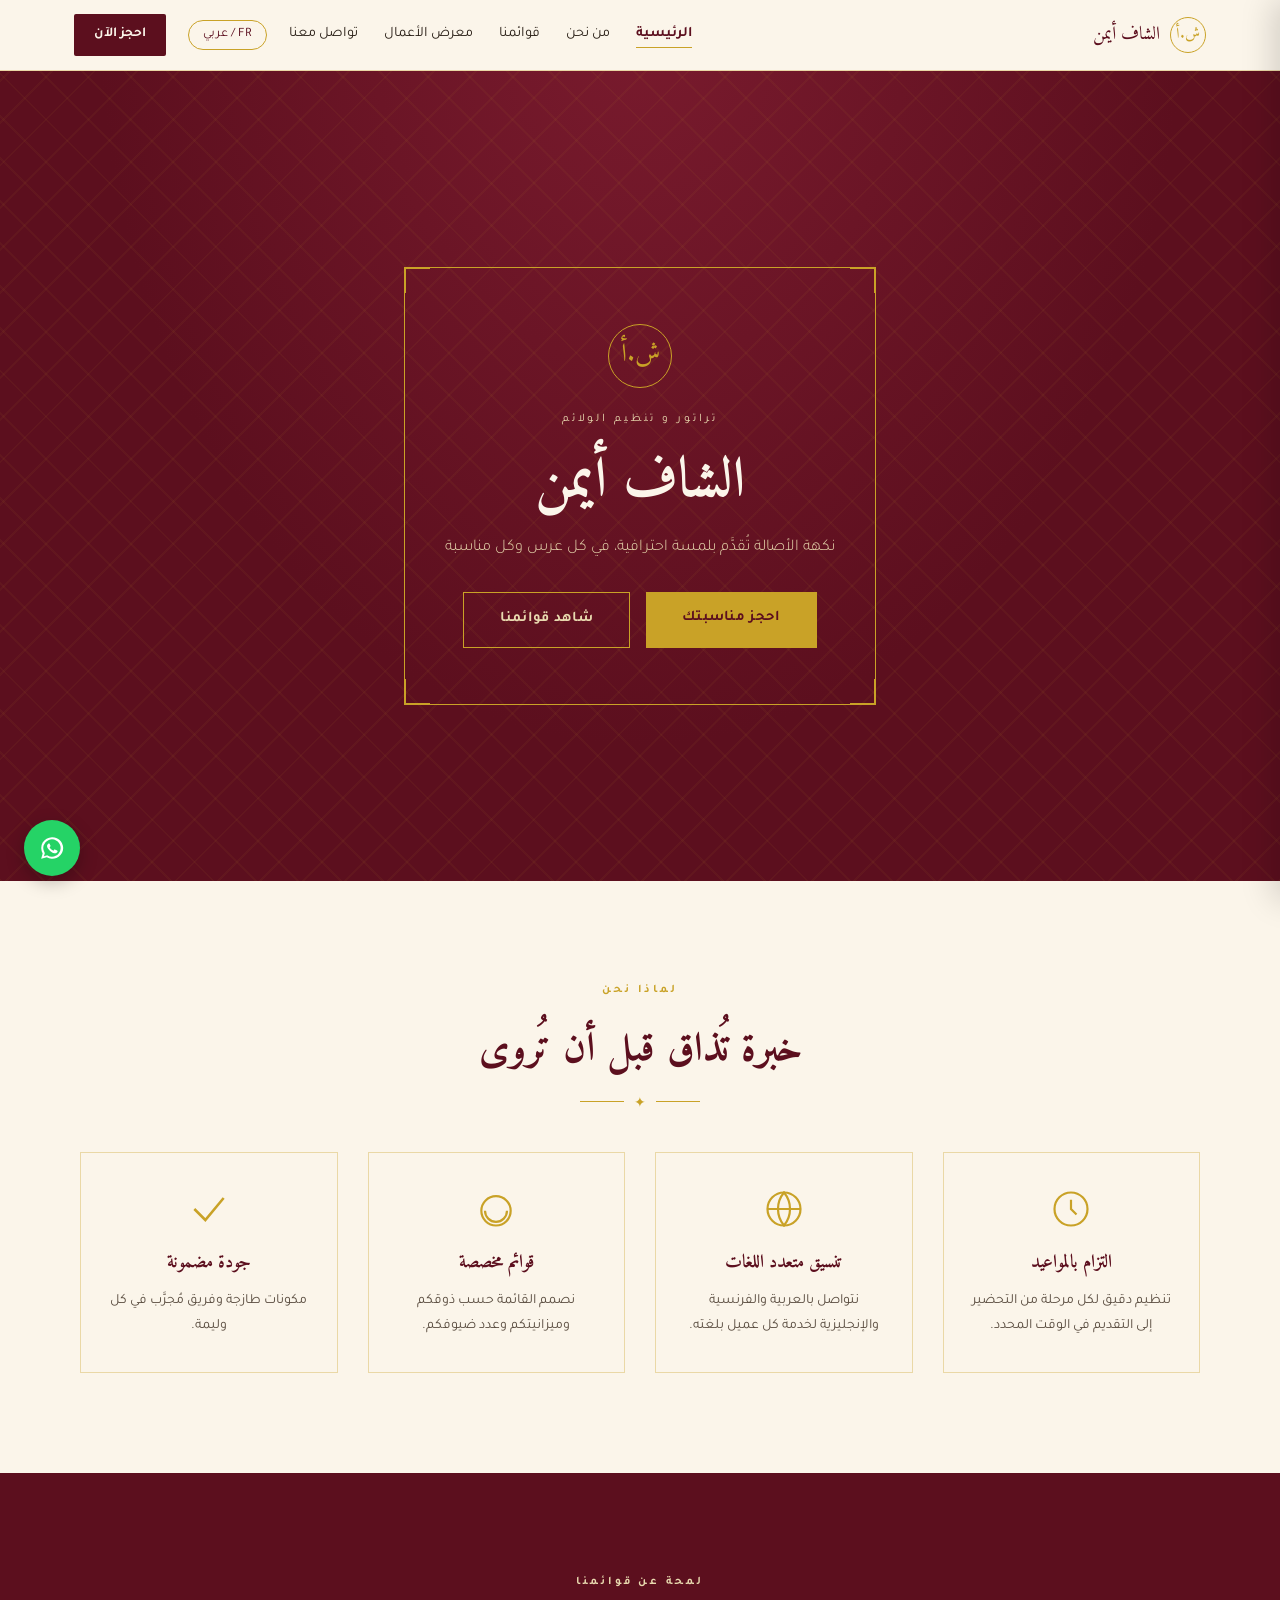
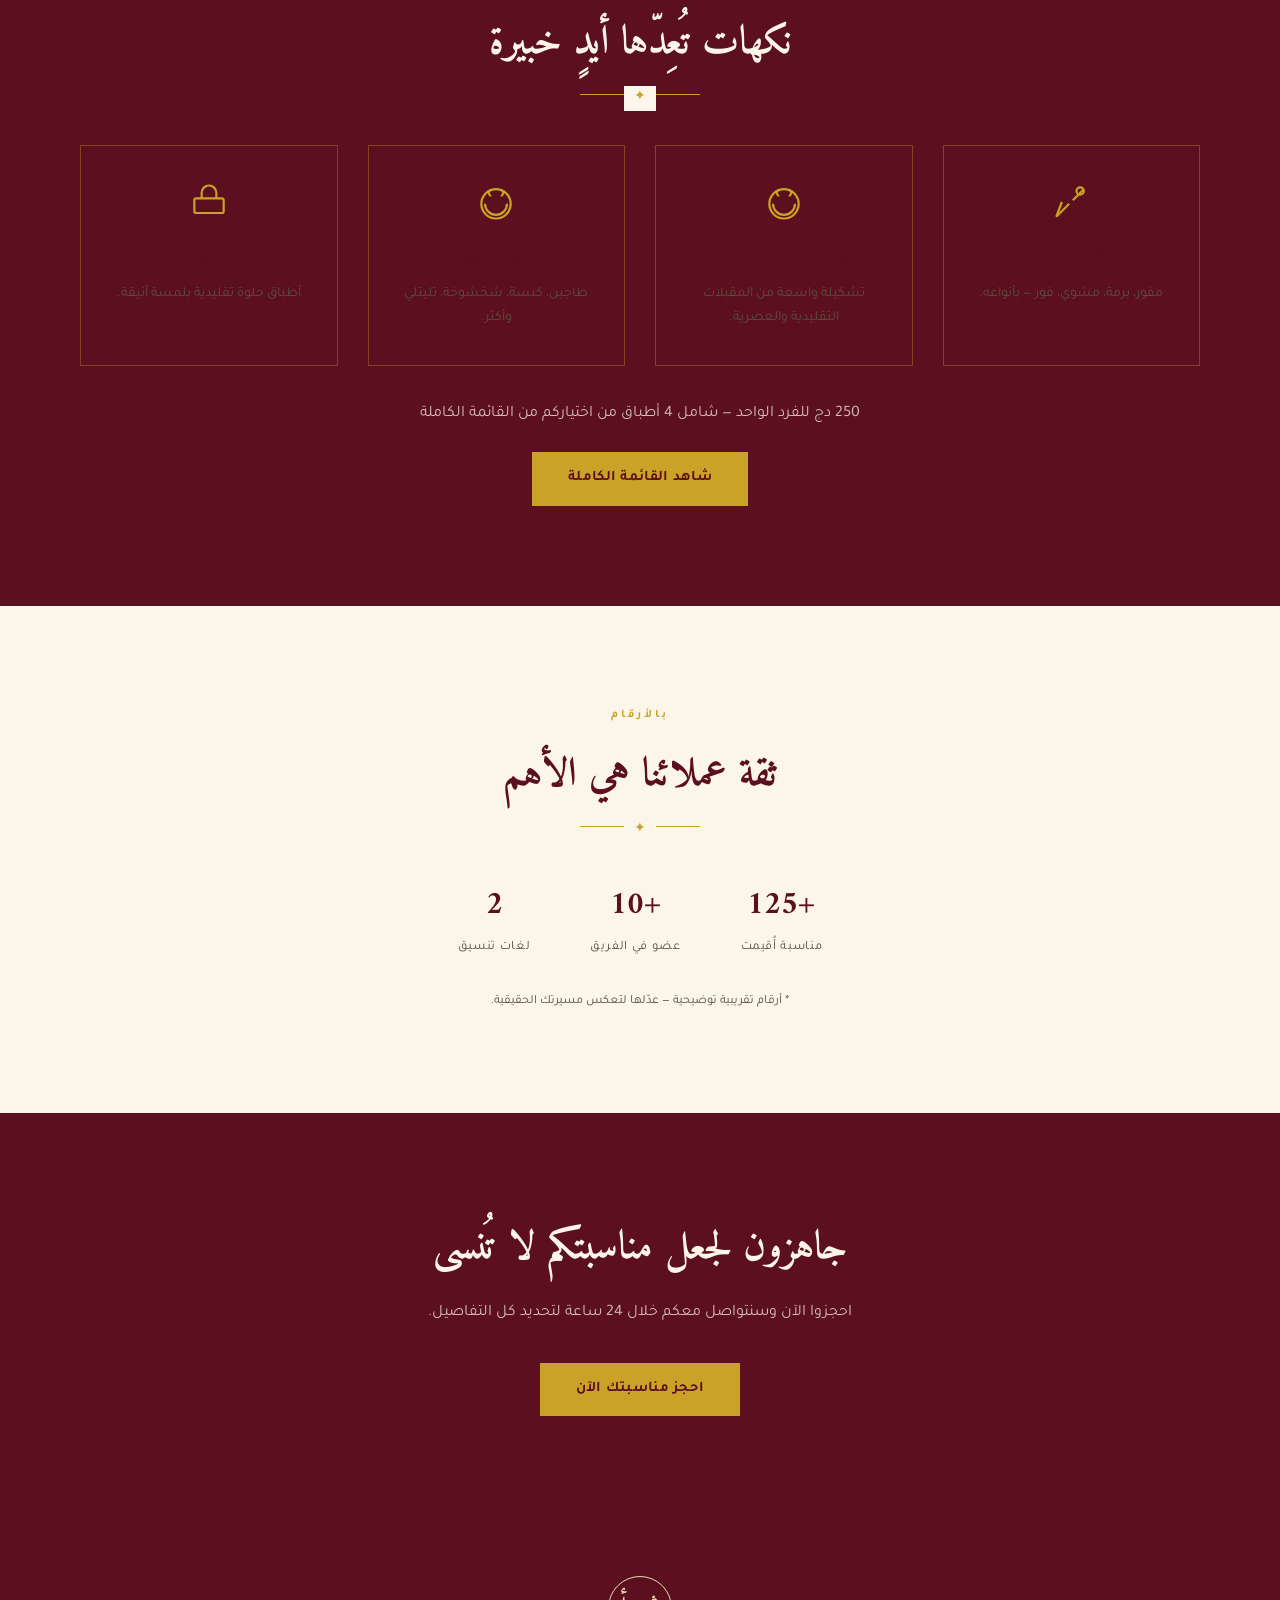
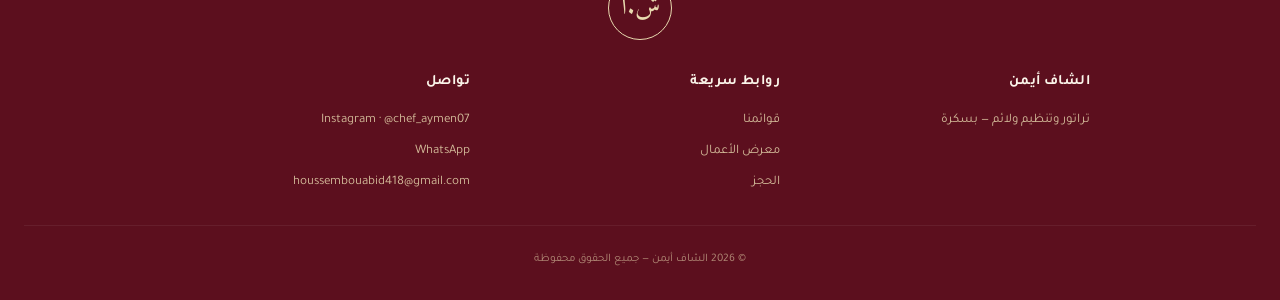
==== commit 41de8aa2: "Add files via upload" ====
--- a/index.html
+++ b/index.html
@@ -61,7 +61,7 @@
       <a href="booking.html" class="nav-book-btn">
         <span data-ar>احجز الآن</span><span data-fr>Réserver</span>
       </a>
-      <button class="burger" id="burger" aria-label="Menu">
+      <button class="burger" id="burger" aria-label="Menu" onclick="if(window.toggleMobileMenu)window.toggleMobileMenu();">
         <span></span><span></span><span></span>
       </button>
     </div>
--- a/style.css
+++ b/style.css
@@ -23,9 +23,9 @@
   line-height:1.75;
   overflow-x:hidden;
 }
-[data-fr]{display:none;}
-html.lang-fr [data-ar]{display:none;}
-html.lang-fr [data-fr]{display:inline;}
+[data-fr]:not(option){display:none;}
+html.lang-fr [data-ar]:not(option){display:none;}
+html.lang-fr [data-fr]:not(option){display:inline;}
 html.lang-fr [data-fr].block{display:block;}
 h1,h2,h3,.display{ font-family:'Amiri', serif; font-weight:700; }
 html.lang-fr h1, html.lang-fr h2, html.lang-fr h3, html.lang-fr .display{
@@ -116,7 +116,7 @@
 .burger{display:none; flex-direction:column; gap:5px; background:none; border:none; cursor:pointer; padding:6px;}
 .burger span{width:24px; height:2px; background:var(--maroon-deep);}
 .mobile-menu{
-  display:none; position:fixed; inset:0 0 0 auto; width:78%; max-width:320px;
+  display:block; position:fixed; inset:0 0 0 auto; width:78%; max-width:320px;
   background:var(--ivory); z-index:200; padding:30px 26px; box-shadow:-8px 0 30px rgba(0,0,0,.15);
   transform:translateX(100%); transition:transform .3s ease;
 }
@@ -288,6 +288,12 @@
 .field input, .field select, .field textarea{
   border:none; border-bottom:1.5px solid var(--line); background:transparent; padding:10px 4px;
   font-family:'Tajawal'; font-size:.95rem; color:var(--ink); outline:none; transition:.2s;
+  width:100%; box-sizing:border-box;
+}
+.field select{
+  -webkit-appearance:menulist; appearance:auto; cursor:pointer;
+  min-height:42px; position:relative; z-index:1;
+  background-color:#fff;
 }
 .field input:focus, .field select:focus, .field textarea:focus{border-color:var(--gold);}
 .form-actions{display:flex; gap:16px; flex-wrap:wrap; margin-top:26px; justify-content:center;}
@@ -297,6 +303,16 @@
 .form-status.show{display:block;}
 .form-status.ok{background:#eaf5ee; color:var(--success); border:1px solid #bfe3cb;}
 .form-status.err{background:#fbe9e9; color:#a33; border:1px solid #f0c4c4;}
+
+/* ---------- Dish picker (booking form) ---------- */
+.dish-picker{border:1px solid var(--line); padding:6px 20px; max-height:420px; overflow-y:auto; background:#fdfbf5;}
+.dish-group{padding:16px 0; border-bottom:1px dashed var(--line);}
+.dish-group:last-child{border-bottom:none;}
+.dish-group h4{font-size:.92rem; color:var(--maroon-deep); margin-bottom:10px;}
+.dish-check-grid{display:grid; grid-template-columns:repeat(auto-fill, minmax(150px,1fr)); gap:6px 14px;}
+.dish-check{display:flex; align-items:center; gap:8px; font-size:.85rem; color:var(--ink-soft); cursor:pointer; padding:3px 0;}
+.dish-check input[type="checkbox"]{width:16px; height:16px; accent-color:var(--gold); cursor:pointer; flex-shrink:0;}
+.dish-check:hover{color:var(--maroon-deep);}
 
 /* ---------- FAQ ---------- */
 .faq{max-width:760px; margin:0 auto;}
